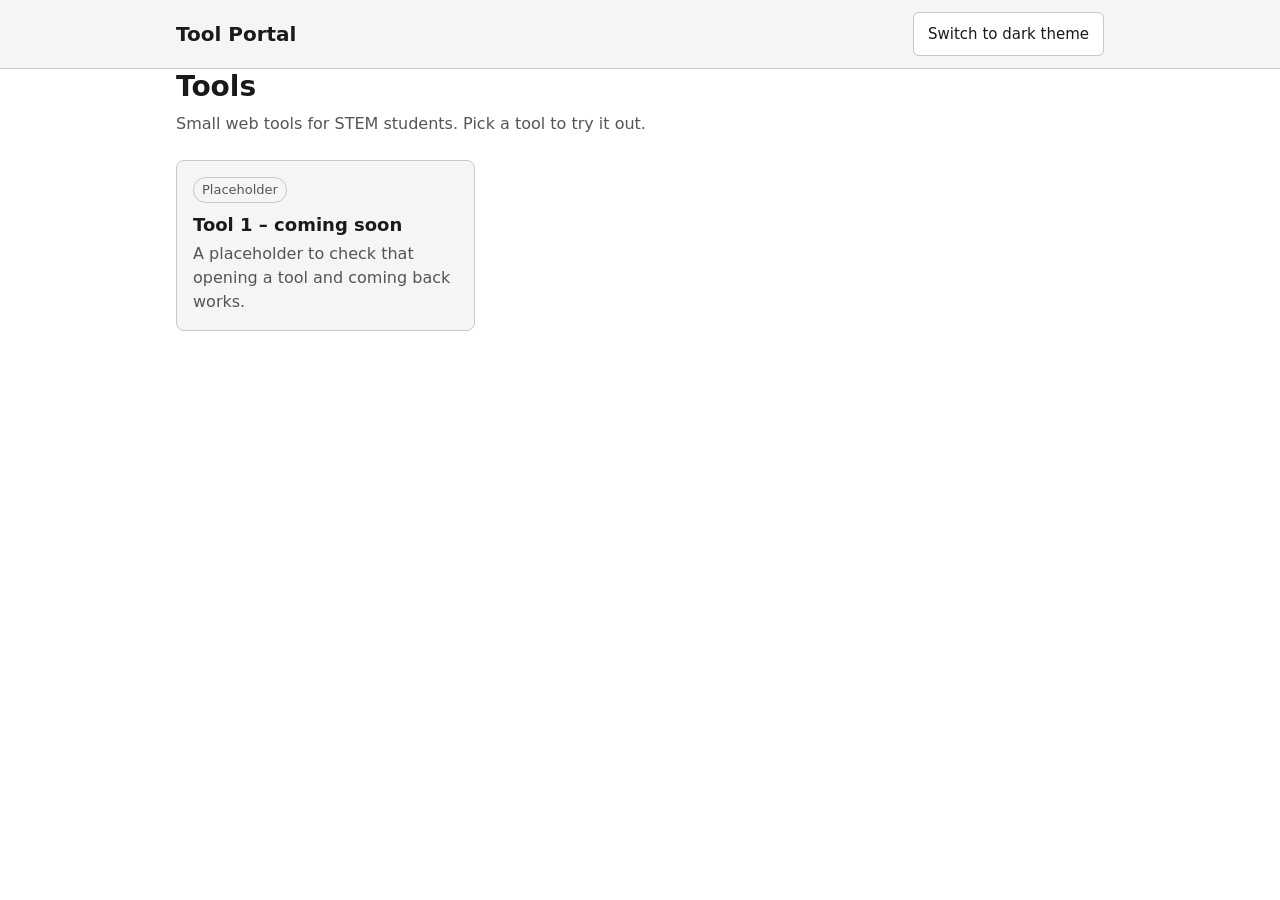
==== index.html @ d731bcc8 "Build phase 1 portal homepage with placeholder tool Adds the homepage, shared styles, light/dark the" ====
<!doctype html>
<html lang="en" data-theme="light">
<head>
  <meta charset="utf-8">
  <meta name="viewport" content="width=device-width, initial-scale=1">
  <title>Tool Portal</title>
  <link rel="stylesheet" href="css/style.css">
  <script src="js/theme.js"></script>
</head>
<body>
  <header class="site-header">
    <div class="container">
      <a class="site-name" href="index.html">Tool Portal</a>
      <button type="button" class="theme-toggle" aria-pressed="false">Switch to dark theme</button>
    </div>
  </header>

  <main class="container">
    <h1>Tools</h1>
    <p class="lead">Small web tools for STEM students. Pick a tool to try it out.</p>

    <!-- Tool cards. To add a tool: create tools/<tool-name>/index.html,
         then copy one <li> below and update its link, tag, name and description. -->
    <ul class="tool-grid">
      <li>
        <a class="tool-card" href="tools/tool-1/index.html">
          <span class="tag">Placeholder</span>
          <h2>Tool 1 – coming soon</h2>
          <p>A placeholder to check that opening a tool and coming back works.</p>
        </a>
      </li>
    </ul>
  </main>
</body>
</html>
---- css/style.css ----
/* Shared styles for every page in the portal.
   Deliberately plain and neutral – the visual design comes later. */

/* ---------- Colour tokens ----------
   Every colour is defined once here. The dark theme swaps the values,
   so all pages follow the theme automatically.
   Text/background pairs meet WCAG AA contrast (at least 4.5:1). */
:root {
  --bg: #ffffff;
  --surface: #f5f5f5;
  --text: #1a1a1a;
  --text-muted: #555555;
  --border: #c8c8c8;
  --link: #1d4ed8;
  --focus: #1d4ed8;
  color-scheme: light;
}

:root[data-theme="dark"] {
  --bg: #121212;
  --surface: #1e1e1e;
  --text: #ededed;
  --text-muted: #b3b3b3;
  --border: #4a4a4a;
  --link: #8ab4f8;
  --focus: #8ab4f8;
  color-scheme: dark;
}

/* ---------- Base ---------- */
*,
*::before,
*::after {
  box-sizing: border-box;
}

body {
  margin: 0;
  font-family: system-ui, -apple-system, "Segoe UI", Roboto, sans-serif;
  font-size: 1rem;
  line-height: 1.5;
  background: var(--bg);
  color: var(--text);
}

a {
  color: var(--link);
}

:focus-visible {
  outline: 3px solid var(--focus);
  outline-offset: 2px;
}

/* Centres content and keeps a 16px gutter on small screens */
.container {
  max-width: 960px;
  margin: 0 auto;
  padding: 0 16px;
}

/* ---------- Header (same on every page) ---------- */
.site-header {
  border-bottom: 1px solid var(--border);
  background: var(--surface);
}

.site-header .container {
  display: flex;
  flex-wrap: wrap;
  align-items: center;
  justify-content: space-between;
  gap: 8px 16px;
  padding-top: 12px;
  padding-bottom: 12px;
}

.site-name {
  font-size: 1.25rem;
  font-weight: 700;
  color: var(--text);
  text-decoration: none;
}

.theme-toggle {
  font: inherit;
  font-size: 0.9375rem;
  min-height: 44px; /* comfortable tap size on phones */
  padding: 8px 14px;
  border: 1px solid var(--border);
  border-radius: 6px;
  background: var(--bg);
  color: var(--text);
  cursor: pointer;
}

/* ---------- Main content ---------- */
main {
  padding-top: 24px;
  padding-bottom: 48px;
}

h1 {
  font-size: 1.75rem;
  line-height: 1.25;
  margin: 0 0 8px;
}

.lead {
  color: var(--text-muted);
  margin: 0 0 24px;
}

/* ---------- Tool cards ----------
   1 column on phones, 2 on tablets, 3 on desktops. */
.tool-grid {
  list-style: none;
  margin: 0;
  padding: 0;
  display: grid;
  grid-template-columns: 1fr;
  gap: 16px;
}

@media (min-width: 600px) {
  .tool-grid {
    grid-template-columns: repeat(2, 1fr);
  }
}

@media (min-width: 900px) {
  .tool-grid {
    grid-template-columns: repeat(3, 1fr);
  }
}

.tool-card {
  display: block;
  height: 100%;
  padding: 16px;
  border: 1px solid var(--border);
  border-radius: 8px;
  background: var(--surface);
  color: var(--text);
  text-decoration: none;
}

.tool-card:hover {
  border-color: var(--link);
}

.tool-card h2 {
  font-size: 1.125rem;
  margin: 8px 0 4px;
}

.tool-card p {
  margin: 0;
  color: var(--text-muted);
}

.tag {
  display: inline-block;
  font-size: 0.8125rem;
  padding: 2px 8px;
  border: 1px solid var(--border);
  border-radius: 999px;
  color: var(--text-muted);
}

/* ---------- Tool pages ---------- */
.back-link {
  display: inline-block;
  margin-bottom: 16px;
  padding: 8px 0;
}
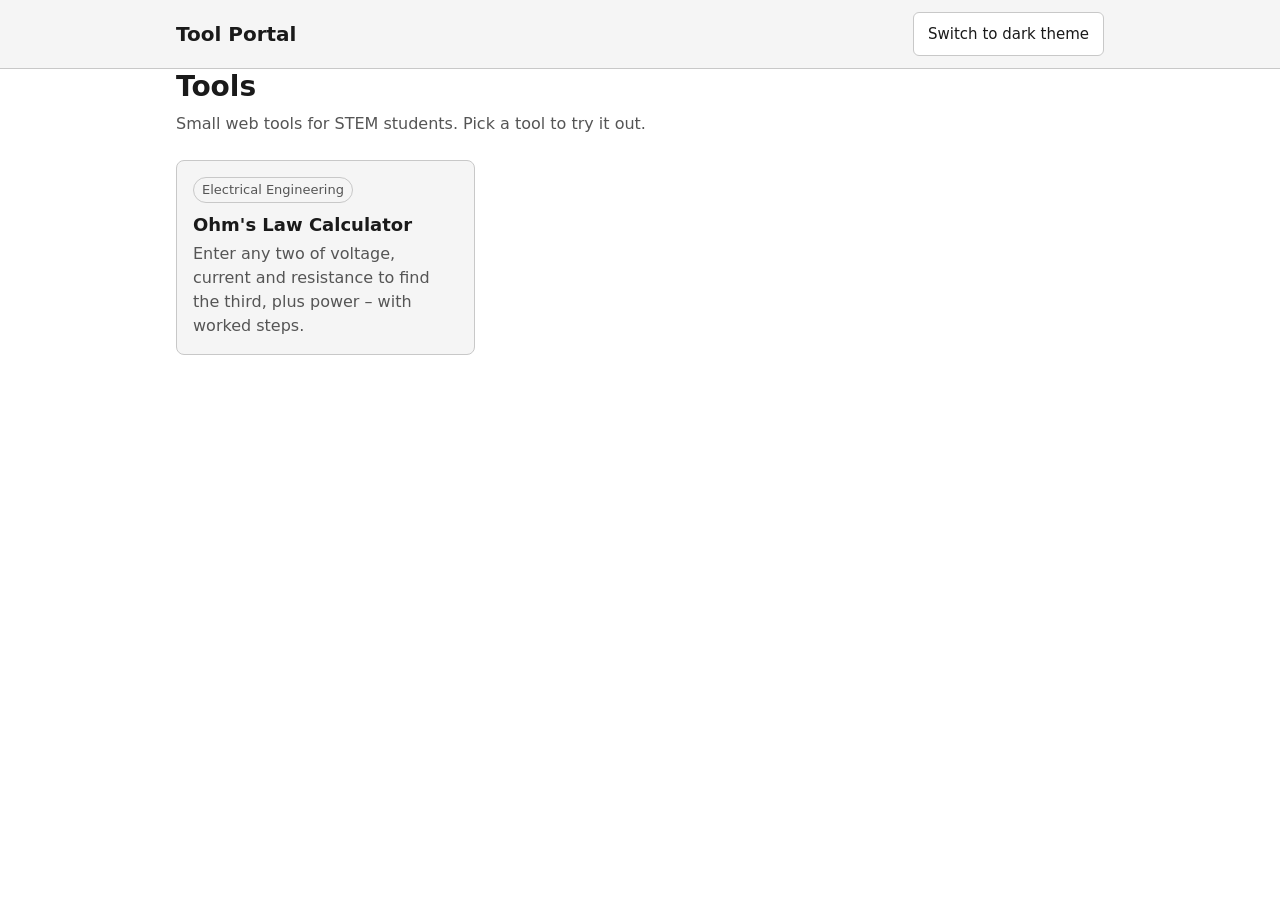
==== commit 8f8c9728: "Add Ohm's law calculator, replacing the placeholder tool Students enter any two of voltage, current " ====
--- a/index.html
+++ b/index.html
@@ -23,10 +23,10 @@
          then copy one <li> below and update its link, tag, name and description. -->
     <ul class="tool-grid">
       <li>
-        <a class="tool-card" href="tools/tool-1/index.html">
-          <span class="tag">Placeholder</span>
-          <h2>Tool 1 – coming soon</h2>
-          <p>A placeholder to check that opening a tool and coming back works.</p>
+        <a class="tool-card" href="tools/ohms-law/index.html">
+          <span class="tag">Electrical Engineering</span>
+          <h2>Ohm's Law Calculator</h2>
+          <p>Enter any two of voltage, current and resistance to find the third, plus power – with worked steps.</p>
         </a>
       </li>
     </ul>
--- a/css/style.css
+++ b/css/style.css
@@ -13,6 +13,9 @@
   --border: #c8c8c8;
   --link: #1d4ed8;
   --focus: #1d4ed8;
+  --error: #b91c1c;
+  --button-primary-bg: #1a1a1a;
+  --button-primary-text: #ffffff;
   color-scheme: light;
 }
 
@@ -24,6 +27,9 @@
   --border: #4a4a4a;
   --link: #8ab4f8;
   --focus: #8ab4f8;
+  --error: #ff8a80;
+  --button-primary-bg: #ededed;
+  --button-primary-text: #121212;
   color-scheme: dark;
 }
 
@@ -174,3 +180,119 @@
   margin-bottom: 16px;
   padding: 8px 0;
 }
+
+/* ---------- Tool forms ----------
+   Fields stack on phones and sit side by side from tablet width up. */
+.field-grid {
+  display: grid;
+  grid-template-columns: 1fr;
+  gap: 16px;
+}
+
+@media (min-width: 600px) {
+  .field-grid {
+    grid-template-columns: repeat(3, 1fr);
+  }
+}
+
+.field label {
+  display: block;
+  font-weight: 600;
+  margin-bottom: 4px;
+}
+
+.unit {
+  font-weight: 400;
+  color: var(--text-muted);
+}
+
+.field input {
+  width: 100%;
+  min-height: 44px;
+  padding: 8px 10px;
+  font: inherit;
+  font-size: 1rem; /* 16px stops phones from zooming in on focus */
+  color: var(--text);
+  background: var(--bg);
+  border: 1px solid var(--border);
+  border-radius: 6px;
+}
+
+.field input[aria-invalid="true"] {
+  border-color: var(--error);
+}
+
+.button-row {
+  display: flex;
+  flex-wrap: wrap;
+  gap: 12px;
+  margin-top: 20px;
+}
+
+.button {
+  font: inherit;
+  min-height: 44px;
+  padding: 8px 20px;
+  border: 1px solid var(--border);
+  border-radius: 6px;
+  background: var(--bg);
+  color: var(--text);
+  cursor: pointer;
+}
+
+.button-primary {
+  background: var(--button-primary-bg);
+  color: var(--button-primary-text);
+  border-color: var(--button-primary-bg);
+}
+
+/* ---------- Result panel ---------- */
+.result {
+  margin-top: 24px;
+  padding: 16px;
+  border: 1px solid var(--border);
+  border-radius: 8px;
+  background: var(--surface);
+}
+
+.result h2 {
+  font-size: 1.125rem;
+  margin: 0 0 12px;
+}
+
+.result h3 {
+  font-size: 1rem;
+  margin: 0 0 4px;
+}
+
+.step + .step {
+  margin-top: 16px;
+  padding-top: 16px;
+  border-top: 1px solid var(--border);
+}
+
+.step-line {
+  margin: 0;
+  font-variant-numeric: tabular-nums;
+  overflow-wrap: anywhere; /* long numbers wrap instead of overflowing on phones */
+}
+
+.step-answer {
+  font-weight: 700;
+}
+
+.note {
+  margin: 16px 0 0;
+  font-size: 0.9375rem;
+  color: var(--text-muted);
+}
+
+.result-error {
+  border-color: var(--error);
+  border-left-width: 4px;
+}
+
+.result-error p {
+  margin: 0;
+  color: var(--error);
+}
